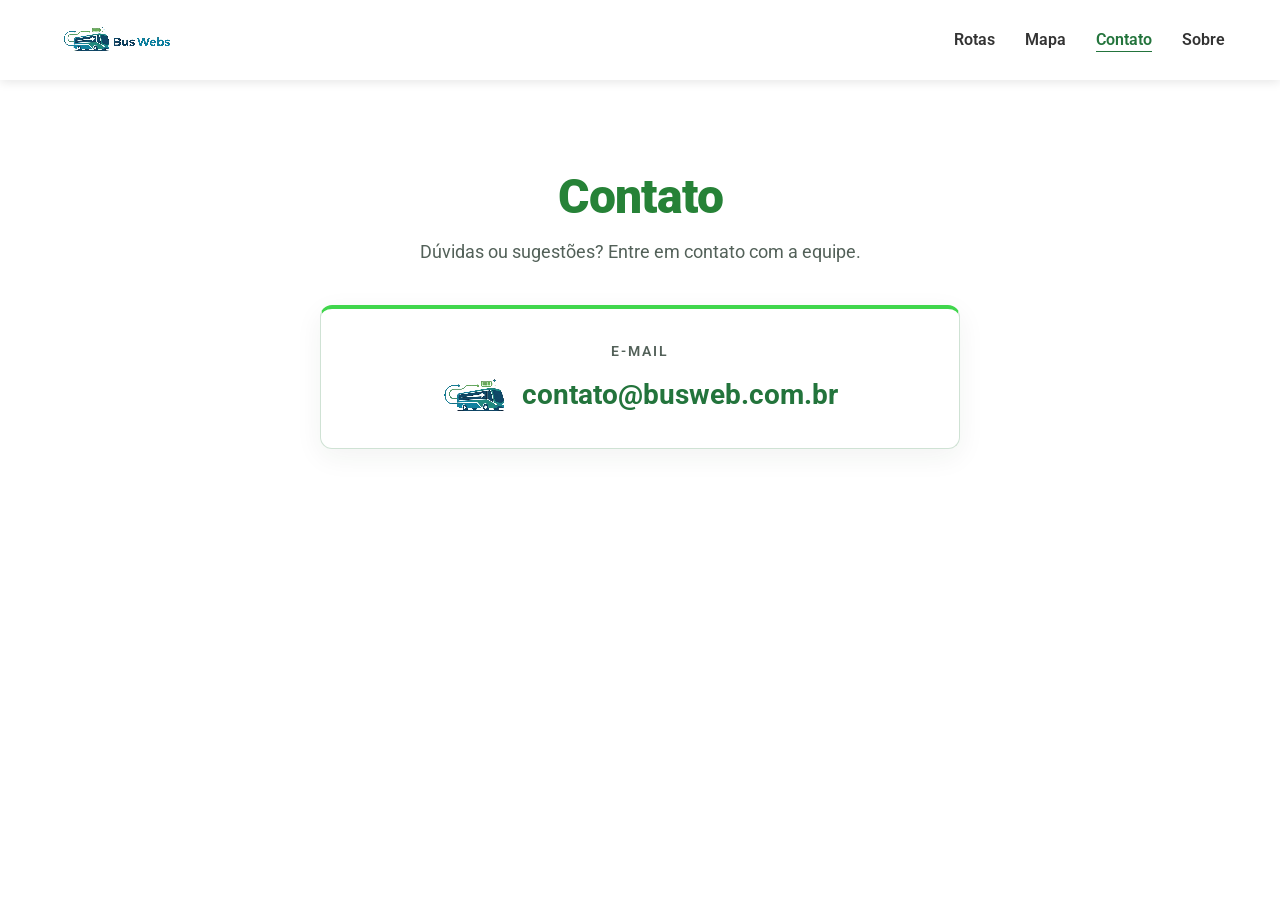
==== pages/contato.html @ a1f433f5 "Adiciona página de contato responsiva" ====
<!DOCTYPE html>
<html lang="pt-br">
<head>
    <meta charset="UTF-8">
    <meta name="viewport" content="width=device-width, initial-scale=1.0">
    <title>Contato | Bus-Web</title>
    <link rel="shortcut icon" href="../imagens/favicon.png" type="image/x-icon">
    <link rel="stylesheet" href="../style/nav-bar-style.css">
    <!-- Complementa o estilo da navegação sem alterar as outras páginas. -->
    <link rel="stylesheet" href="../style/contato-style.css">
</head>
<body class="pagina-contato">
    <nav class="navbar" aria-label="Navegação principal">
        <!-- Os links são preenchidos pelo arquivo scripts/navBar.js. -->
        <ul class="nav-bar-links"></ul>
    </nav>

    <main class="contato">
        <h1>Contato</h1>
        <p class="contato-descricao">Dúvidas ou sugestões? Entre em contato com a equipe.</p>

        <section class="contato-email" aria-labelledby="email-titulo">
            <h2 id="email-titulo">E-mail</h2>
            <div class="contato-email-linha">
                <!-- svgView recorta só o ônibus do logo; a imagem é decorativa. -->
                <img class="contato-icone" src="../imagens/logo/logobus.svg#svgView(viewBox(80,171,386,217))" width="64" height="36" alt="" aria-hidden="true">
                <p class="contato-endereco">contato@busweb.com.br</p>
            </div>
        </section>
    </main>

    <script type="module" src="../scripts/navBar.js"></script>
</body>
</html>
---- style/nav-bar-style.css ----
/* Cores fixas para facilitar na hora de alterar */
:root{
    --cor-fundo-principal: #ffffff;
    --cor-fundo-secundaria: ;
    --cor-passar-mouse-link: #007bff;
    --cor-link: #333333;
}
/* Navbar */
.navbar {
    width: 100%;
    height: 80px;
    background-color: var(--cor-fundo-principal);
    display: flex;
    align-items: center;
    justify-content: center;
    padding: 0 40px;
    box-shadow: 0 2px 10px rgba(0, 0, 0, 0.1);
    position: sticky;
}

/* Lista de links */
.nav-bar-links {
    width: 100%;
    max-width: 1200px;
    display: flex;
    align-items: center;
    justify-content: space-between;
    list-style: none;
    margin: 0;
    padding: 0;
}

/* Logo */
.nav-bar-links img {
    width: 130px;
    height: auto;
    cursor: pointer;
}

/* Links */
.nav-bar-links a {
    text-decoration: none;
    color: var(--cor-link);
    font-size: 16px;
    font-weight: 600;
    padding: 10px 15px;
    transition: 0.3s ease; /* TEMPO PARA MUDAR A COR NO HOVER E VOLTAR A ORIGINAL*/
    position: relative;
}

/* Joga o icone para a esquerda movendo todo o resto para direita */
.nav-bar-links li:first-child {
    margin-right: auto;
}

/* Efeito do hover (somente mudar a cor)*/
.nav-bar-links a:hover {
    color: var(--cor-passar-mouse-link);
}
---- style/contato-style.css ----
@import url('https://fonts.googleapis.com/css2?family=Roboto:wght@400;600;700;900&display=swap');

/* Cores e fonte da página, seguindo a identidade visual do site. */
.pagina-contato {
    --contato-fundo: #ffffff;
    --contato-superficie: #ffffff;
    --contato-texto: #202b24;
    --contato-texto-secundario: #536159;
    --contato-borda: #cfe2d4;
    --contato-verde: #23743c;
    --contato-destaque: #40d64c;
    --contato-titulo: #268237;
    --contato-foco: #16592b;
    margin: 0;
    min-height: 100vh;
    background: var(--contato-fundo);
    color: var(--contato-texto);
    font-family: "Roboto", Arial, Helvetica, sans-serif;
    line-height: 1.5;
}

/* Inclui bordas e espaçamentos internos na largura de cada elemento. */
.pagina-contato *,
.pagina-contato *::before,
.pagina-contato *::after {
    box-sizing: border-box;
}

/* O prefixo limita estes ajustes de navegação à página de contato. */
.pagina-contato .nav-bar-links a {
    display: inline-flex;
    align-items: center;
    min-height: 44px;
}

.pagina-contato .nav-bar-links img {
    display: block;
}

/* Destaca o link da página atual, identificado pelo JavaScript. */
.pagina-contato .nav-bar-links a[aria-current="page"] {
    color: var(--contato-verde);
    text-decoration: underline;
    text-underline-offset: 6px;
}

.pagina-contato .nav-bar-links a:hover {
    color: var(--contato-verde);
}

/* Mostra o foco ao navegar pelos links com o teclado. */
.pagina-contato a:focus-visible {
    outline: 3px solid var(--contato-foco);
    outline-offset: 3px;
    border-radius: 4px;
}

/* Centraliza o conteúdo e limita sua largura em telas maiores. */
.contato {
    width: min(640px, calc(100% - 48px));
    margin: 88px auto;
    text-align: center;
}

.contato h1 {
    margin: 0 0 12px;
    color: var(--contato-titulo);
    font-size: 48px;
    font-weight: 900;
    letter-spacing: -1px;
    line-height: 1.2;
}

.contato-descricao {
    margin: 0 0 40px;
    color: var(--contato-texto-secundario);
    font-size: 18px;
}

.contato-email {
    padding: 32px;
    border: 1px solid var(--contato-borda);
    border-top: 4px solid var(--contato-destaque);
    border-radius: 12px;
    background: var(--contato-superficie);
    box-shadow: 0 8px 28px rgb(32 43 36 / 6%);
}

.contato-email h2 {
    margin: 0 0 12px;
    color: var(--contato-texto-secundario);
    font-size: 14px;
    font-weight: 600;
    letter-spacing: 2px;
    text-transform: uppercase;
}

/* Alinha o ônibus e o endereço lado a lado. */
.contato-email-linha {
    display: flex;
    align-items: center;
    justify-content: center;
    gap: 16px;
}

.contato-icone {
    display: block;
    flex: 0 0 auto;
    width: 64px;
    height: 36px;
}

.contato-endereco {
    min-width: 0;
    margin: 0;
    color: var(--contato-verde);
    font-size: 28px;
    font-weight: 700;
    /* Permite quebrar o endereço se a largura disponível for pequena. */
    overflow-wrap: anywhere;
}

/* No celular, divide a navegação em duas linhas e ajusta tamanhos e espaços. */
@media (max-width: 600px) {
    .pagina-contato .navbar {
        height: auto;
        padding: 12px 16px;
    }

    .pagina-contato .nav-bar-links {
        flex-wrap: wrap;
    }

    .pagina-contato .nav-bar-links li:first-child {
        flex-basis: 100%;
        margin: 0 0 8px;
    }

    .pagina-contato .nav-bar-links li:not(:first-child) {
        flex: 1;
        text-align: center;
    }

    .pagina-contato .nav-bar-links a {
        justify-content: center;
        padding: 10px 8px;
    }

    .pagina-contato .nav-bar-links li:first-child a {
        padding: 0;
    }

    .contato {
        width: calc(100% - 32px);
        margin: 40px auto;
    }

    .contato h1 {
        font-size: 36px;
    }

    .contato-descricao {
        font-size: 16px;
        margin-bottom: 24px;
    }

    .contato-email {
        padding: 20px 16px;
    }

    .contato-email-linha {
        gap: 8px;
    }

    .contato-icone {
        width: 40px;
        height: 23px;
    }

    .contato-endereco {
        font-size: clamp(18px, 5vw, 20px);
    }
}
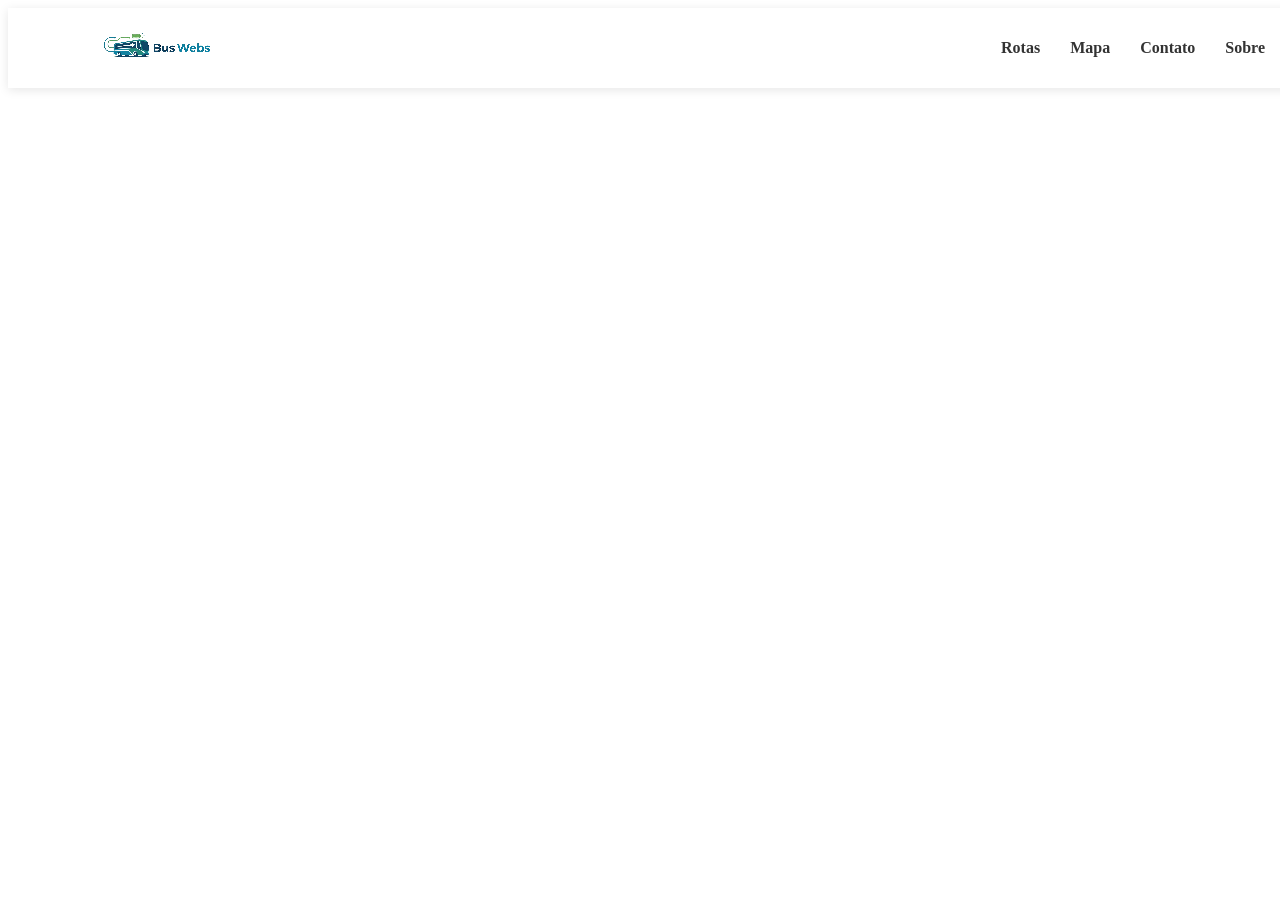
==== commit 93a87df7: "Mudei o caminho dos arquivos e coloquei o favicon." ====
--- a/pages/contato.html
+++ b/pages/contato.html
@@ -3,32 +3,18 @@
 <head>
     <meta charset="UTF-8">
     <meta name="viewport" content="width=device-width, initial-scale=1.0">
-    <title>Contato | Bus-Web</title>
+    <title>Contato</title>
+    <link rel="stylesheet" href="../style/nav-bar-style.css">
     <link rel="shortcut icon" href="../imagens/favicon.png" type="image/x-icon">
-    <link rel="stylesheet" href="../style/nav-bar-style.css">
-    <!-- Complementa o estilo da navegação sem alterar as outras páginas. -->
-    <link rel="stylesheet" href="../style/contato-style.css">
 </head>
-<body class="pagina-contato">
-    <nav class="navbar" aria-label="Navegação principal">
-        <!-- Os links são preenchidos pelo arquivo scripts/navBar.js. -->
-        <ul class="nav-bar-links"></ul>
+<body>
+    <nav class="navbar">
+        <ul class="nav-bar-links">
+        </ul>
     </nav>
-
-    <main class="contato">
-        <h1>Contato</h1>
-        <p class="contato-descricao">Dúvidas ou sugestões? Entre em contato com a equipe.</p>
-
-        <section class="contato-email" aria-labelledby="email-titulo">
-            <h2 id="email-titulo">E-mail</h2>
-            <div class="contato-email-linha">
-                <!-- svgView recorta só o ônibus do logo; a imagem é decorativa. -->
-                <img class="contato-icone" src="../imagens/logo/logobus.svg#svgView(viewBox(80,171,386,217))" width="64" height="36" alt="" aria-hidden="true">
-                <p class="contato-endereco">contato@busweb.com.br</p>
-            </div>
-        </section>
-    </main>
-
-    <script type="module" src="../scripts/navBar.js"></script>
+    
+    
+    <footer></footer>    
+    <script type= "module" src="../scripts/navBar.js"></script>
 </body>
-</html>
+</html>
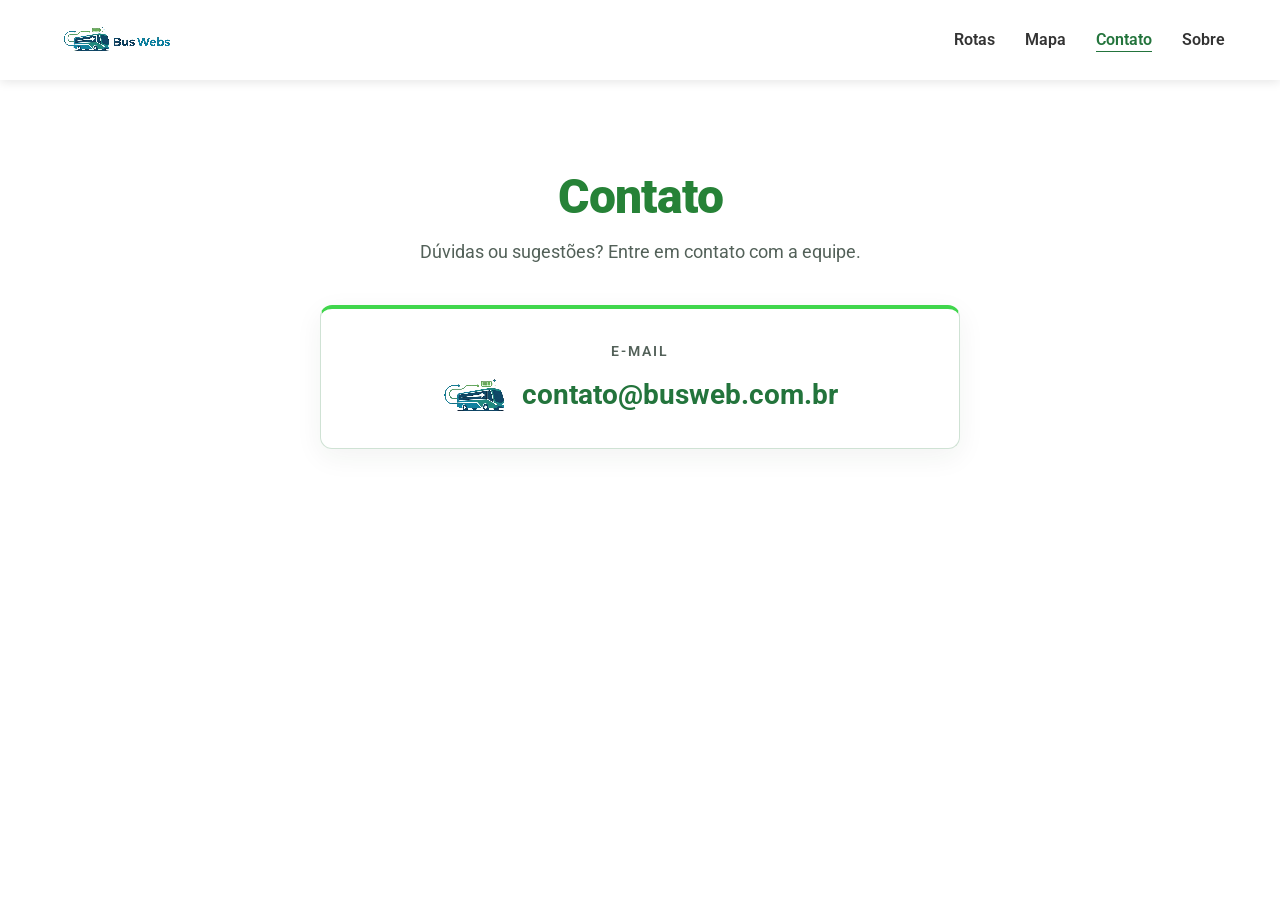
==== commit 197f3f1d: "Merge branch 'main' of https://github.com/diasleo1722/Bus-Webs" ====
--- a/pages/contato.html
+++ b/pages/contato.html
@@ -3,18 +3,32 @@
 <head>
     <meta charset="UTF-8">
     <meta name="viewport" content="width=device-width, initial-scale=1.0">
-    <title>Contato</title>
+    <title>Contato | Bus-Web</title>
+    <link rel="shortcut icon" href="../imagens/favicon.png" type="image/x-icon">
     <link rel="stylesheet" href="../style/nav-bar-style.css">
-    <link rel="shortcut icon" href="../imagens/favicon.png" type="image/x-icon">
+    <!-- Complementa o estilo da navegação sem alterar as outras páginas. -->
+    <link rel="stylesheet" href="../style/contato-style.css">
 </head>
-<body>
-    <nav class="navbar">
-        <ul class="nav-bar-links">
-        </ul>
+<body class="pagina-contato">
+    <nav class="navbar" aria-label="Navegação principal">
+        <!-- Os links são preenchidos pelo arquivo scripts/navBar.js. -->
+        <ul class="nav-bar-links"></ul>
     </nav>
-    
-    
-    <footer></footer>    
-    <script type= "module" src="../scripts/navBar.js"></script>
+
+    <main class="contato">
+        <h1>Contato</h1>
+        <p class="contato-descricao">Dúvidas ou sugestões? Entre em contato com a equipe.</p>
+
+        <section class="contato-email" aria-labelledby="email-titulo">
+            <h2 id="email-titulo">E-mail</h2>
+            <div class="contato-email-linha">
+                <!-- svgView recorta só o ônibus do logo; a imagem é decorativa. -->
+                <img class="contato-icone" src="../imagens/logo/logobus.svg#svgView(viewBox(80,171,386,217))" width="64" height="36" alt="" aria-hidden="true">
+                <p class="contato-endereco">contato@busweb.com.br</p>
+            </div>
+        </section>
+    </main>
+
+    <script type="module" src="../scripts/navBar.js"></script>
 </body>
-</html>+</html>
--- a/style/contato-style.css
+++ b/style/contato-style.css
@@ -0,0 +1,183 @@
+@import url('https://fonts.googleapis.com/css2?family=Roboto:wght@400;600;700;900&display=swap');
+
+/* Cores e fonte da página, seguindo a identidade visual do site. */
+.pagina-contato {
+    --contato-fundo: #ffffff;
+    --contato-superficie: #ffffff;
+    --contato-texto: #202b24;
+    --contato-texto-secundario: #536159;
+    --contato-borda: #cfe2d4;
+    --contato-verde: #23743c;
+    --contato-destaque: #40d64c;
+    --contato-titulo: #268237;
+    --contato-foco: #16592b;
+    margin: 0;
+    min-height: 100vh;
+    background: var(--contato-fundo);
+    color: var(--contato-texto);
+    font-family: "Roboto", Arial, Helvetica, sans-serif;
+    line-height: 1.5;
+}
+
+/* Inclui bordas e espaçamentos internos na largura de cada elemento. */
+.pagina-contato *,
+.pagina-contato *::before,
+.pagina-contato *::after {
+    box-sizing: border-box;
+}
+
+/* O prefixo limita estes ajustes de navegação à página de contato. */
+.pagina-contato .nav-bar-links a {
+    display: inline-flex;
+    align-items: center;
+    min-height: 44px;
+}
+
+.pagina-contato .nav-bar-links img {
+    display: block;
+}
+
+/* Destaca o link da página atual, identificado pelo JavaScript. */
+.pagina-contato .nav-bar-links a[aria-current="page"] {
+    color: var(--contato-verde);
+    text-decoration: underline;
+    text-underline-offset: 6px;
+}
+
+.pagina-contato .nav-bar-links a:hover {
+    color: var(--contato-verde);
+}
+
+/* Mostra o foco ao navegar pelos links com o teclado. */
+.pagina-contato a:focus-visible {
+    outline: 3px solid var(--contato-foco);
+    outline-offset: 3px;
+    border-radius: 4px;
+}
+
+/* Centraliza o conteúdo e limita sua largura em telas maiores. */
+.contato {
+    width: min(640px, calc(100% - 48px));
+    margin: 88px auto;
+    text-align: center;
+}
+
+.contato h1 {
+    margin: 0 0 12px;
+    color: var(--contato-titulo);
+    font-size: 48px;
+    font-weight: 900;
+    letter-spacing: -1px;
+    line-height: 1.2;
+}
+
+.contato-descricao {
+    margin: 0 0 40px;
+    color: var(--contato-texto-secundario);
+    font-size: 18px;
+}
+
+.contato-email {
+    padding: 32px;
+    border: 1px solid var(--contato-borda);
+    border-top: 4px solid var(--contato-destaque);
+    border-radius: 12px;
+    background: var(--contato-superficie);
+    box-shadow: 0 8px 28px rgb(32 43 36 / 6%);
+}
+
+.contato-email h2 {
+    margin: 0 0 12px;
+    color: var(--contato-texto-secundario);
+    font-size: 14px;
+    font-weight: 600;
+    letter-spacing: 2px;
+    text-transform: uppercase;
+}
+
+/* Alinha o ônibus e o endereço lado a lado. */
+.contato-email-linha {
+    display: flex;
+    align-items: center;
+    justify-content: center;
+    gap: 16px;
+}
+
+.contato-icone {
+    display: block;
+    flex: 0 0 auto;
+    width: 64px;
+    height: 36px;
+}
+
+.contato-endereco {
+    min-width: 0;
+    margin: 0;
+    color: var(--contato-verde);
+    font-size: 28px;
+    font-weight: 700;
+    /* Permite quebrar o endereço se a largura disponível for pequena. */
+    overflow-wrap: anywhere;
+}
+
+/* No celular, divide a navegação em duas linhas e ajusta tamanhos e espaços. */
+@media (max-width: 600px) {
+    .pagina-contato .navbar {
+        height: auto;
+        padding: 12px 16px;
+    }
+
+    .pagina-contato .nav-bar-links {
+        flex-wrap: wrap;
+    }
+
+    .pagina-contato .nav-bar-links li:first-child {
+        flex-basis: 100%;
+        margin: 0 0 8px;
+    }
+
+    .pagina-contato .nav-bar-links li:not(:first-child) {
+        flex: 1;
+        text-align: center;
+    }
+
+    .pagina-contato .nav-bar-links a {
+        justify-content: center;
+        padding: 10px 8px;
+    }
+
+    .pagina-contato .nav-bar-links li:first-child a {
+        padding: 0;
+    }
+
+    .contato {
+        width: calc(100% - 32px);
+        margin: 40px auto;
+    }
+
+    .contato h1 {
+        font-size: 36px;
+    }
+
+    .contato-descricao {
+        font-size: 16px;
+        margin-bottom: 24px;
+    }
+
+    .contato-email {
+        padding: 20px 16px;
+    }
+
+    .contato-email-linha {
+        gap: 8px;
+    }
+
+    .contato-icone {
+        width: 40px;
+        height: 23px;
+    }
+
+    .contato-endereco {
+        font-size: clamp(18px, 5vw, 20px);
+    }
+}
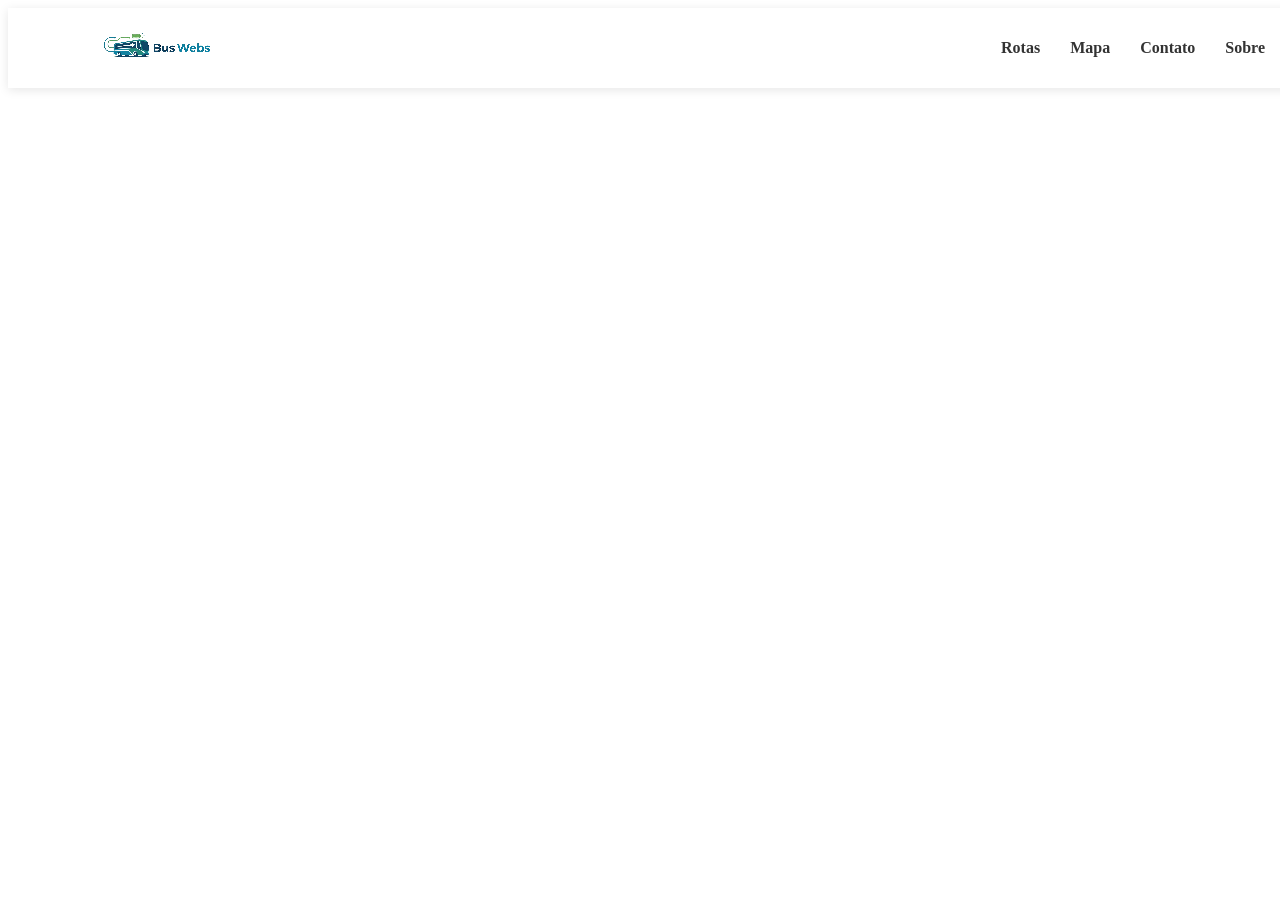
==== commit 7ddfcd54: "Fiz um update de um JS adaptado para todas as páginas que estão dentro da pasta 'pages'." ====
--- a/pages/contato.html
+++ b/pages/contato.html
@@ -3,32 +3,18 @@
 <head>
     <meta charset="UTF-8">
     <meta name="viewport" content="width=device-width, initial-scale=1.0">
-    <title>Contato | Bus-Web</title>
+    <title>Contato</title>
+    <link rel="stylesheet" href="../style/nav-bar-style.css">
     <link rel="shortcut icon" href="../imagens/favicon.png" type="image/x-icon">
-    <link rel="stylesheet" href="../style/nav-bar-style.css">
-    <!-- Complementa o estilo da navegação sem alterar as outras páginas. -->
-    <link rel="stylesheet" href="../style/contato-style.css">
 </head>
-<body class="pagina-contato">
-    <nav class="navbar" aria-label="Navegação principal">
-        <!-- Os links são preenchidos pelo arquivo scripts/navBar.js. -->
-        <ul class="nav-bar-links"></ul>
+<body>
+    <nav class="navbar">
+        <ul class="nav-bar-links">
+        </ul>
     </nav>
-
-    <main class="contato">
-        <h1>Contato</h1>
-        <p class="contato-descricao">Dúvidas ou sugestões? Entre em contato com a equipe.</p>
-
-        <section class="contato-email" aria-labelledby="email-titulo">
-            <h2 id="email-titulo">E-mail</h2>
-            <div class="contato-email-linha">
-                <!-- svgView recorta só o ônibus do logo; a imagem é decorativa. -->
-                <img class="contato-icone" src="../imagens/logo/logobus.svg#svgView(viewBox(80,171,386,217))" width="64" height="36" alt="" aria-hidden="true">
-                <p class="contato-endereco">contato@busweb.com.br</p>
-            </div>
-        </section>
-    </main>
-
-    <script type="module" src="../scripts/navBar.js"></script>
+    
+    
+    <footer></footer>    
+    <script type= "module" src="../scripts/navBarPages.js"></script>
 </body>
-</html>
+</html>
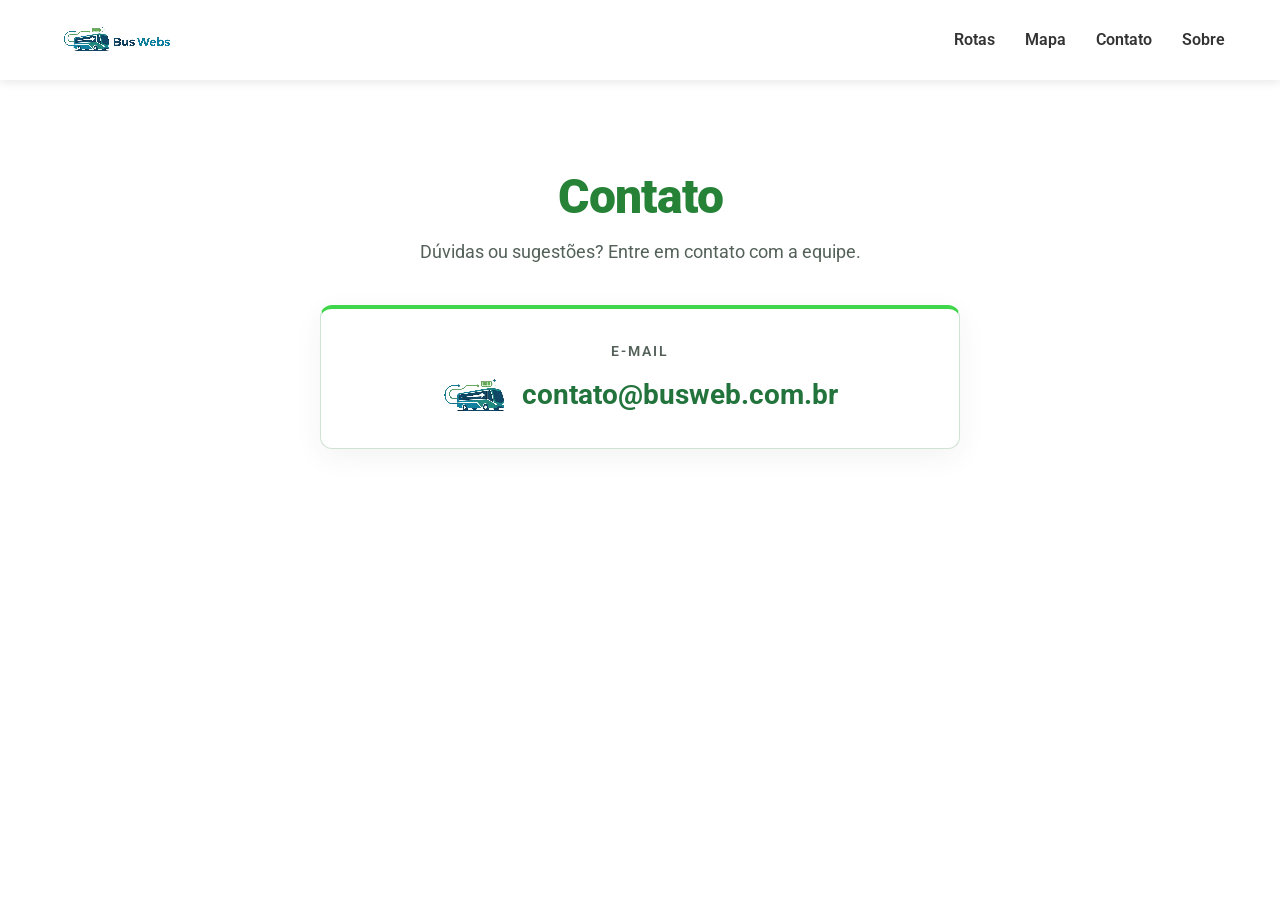
==== commit 40461b64: "Modificações mescladas para atualizar e adaptar as páginas aos JS e interfaces." ====
--- a/pages/contato.html
+++ b/pages/contato.html
@@ -3,18 +3,32 @@
 <head>
     <meta charset="UTF-8">
     <meta name="viewport" content="width=device-width, initial-scale=1.0">
-    <title>Contato</title>
+    <title>Contato | Bus-Web</title>
+    <link rel="shortcut icon" href="../imagens/favicon.png" type="image/x-icon">
     <link rel="stylesheet" href="../style/nav-bar-style.css">
-    <link rel="shortcut icon" href="../imagens/favicon.png" type="image/x-icon">
+    <!-- Complementa o estilo da navegação sem alterar as outras páginas. -->
+    <link rel="stylesheet" href="../style/contato-style.css">
 </head>
-<body>
-    <nav class="navbar">
-        <ul class="nav-bar-links">
-        </ul>
+<body class="pagina-contato">
+    <nav class="navbar" aria-label="Navegação principal">
+        <!-- Os links são preenchidos pelo arquivo scripts/navBar.js. -->
+        <ul class="nav-bar-links"></ul>
     </nav>
-    
-    
-    <footer></footer>    
-    <script type= "module" src="../scripts/navBarPages.js"></script>
+
+    <main class="contato">
+        <h1>Contato</h1>
+        <p class="contato-descricao">Dúvidas ou sugestões? Entre em contato com a equipe.</p>
+
+        <section class="contato-email" aria-labelledby="email-titulo">
+            <h2 id="email-titulo">E-mail</h2>
+            <div class="contato-email-linha">
+                <!-- svgView recorta só o ônibus do logo; a imagem é decorativa. -->
+                <img class="contato-icone" src="../imagens/logo/logobus.svg#svgView(viewBox(80,171,386,217))" width="64" height="36" alt="" aria-hidden="true">
+                <p class="contato-endereco">contato@busweb.com.br</p>
+            </div>
+        </section>
+    </main>
+
+    <script type="module" src="../scripts/navBarPages.js"></script>
 </body>
-</html>+</html>
--- a/style/contato-style.css
+++ b/style/contato-style.css
@@ -0,0 +1,183 @@
+@import url('https://fonts.googleapis.com/css2?family=Roboto:wght@400;600;700;900&display=swap');
+
+/* Cores e fonte da página, seguindo a identidade visual do site. */
+.pagina-contato {
+    --contato-fundo: #ffffff;
+    --contato-superficie: #ffffff;
+    --contato-texto: #202b24;
+    --contato-texto-secundario: #536159;
+    --contato-borda: #cfe2d4;
+    --contato-verde: #23743c;
+    --contato-destaque: #40d64c;
+    --contato-titulo: #268237;
+    --contato-foco: #16592b;
+    margin: 0;
+    min-height: 100vh;
+    background: var(--contato-fundo);
+    color: var(--contato-texto);
+    font-family: "Roboto", Arial, Helvetica, sans-serif;
+    line-height: 1.5;
+}
+
+/* Inclui bordas e espaçamentos internos na largura de cada elemento. */
+.pagina-contato *,
+.pagina-contato *::before,
+.pagina-contato *::after {
+    box-sizing: border-box;
+}
+
+/* O prefixo limita estes ajustes de navegação à página de contato. */
+.pagina-contato .nav-bar-links a {
+    display: inline-flex;
+    align-items: center;
+    min-height: 44px;
+}
+
+.pagina-contato .nav-bar-links img {
+    display: block;
+}
+
+/* Destaca o link da página atual, identificado pelo JavaScript. */
+.pagina-contato .nav-bar-links a[aria-current="page"] {
+    color: var(--contato-verde);
+    text-decoration: underline;
+    text-underline-offset: 6px;
+}
+
+.pagina-contato .nav-bar-links a:hover {
+    color: var(--contato-verde);
+}
+
+/* Mostra o foco ao navegar pelos links com o teclado. */
+.pagina-contato a:focus-visible {
+    outline: 3px solid var(--contato-foco);
+    outline-offset: 3px;
+    border-radius: 4px;
+}
+
+/* Centraliza o conteúdo e limita sua largura em telas maiores. */
+.contato {
+    width: min(640px, calc(100% - 48px));
+    margin: 88px auto;
+    text-align: center;
+}
+
+.contato h1 {
+    margin: 0 0 12px;
+    color: var(--contato-titulo);
+    font-size: 48px;
+    font-weight: 900;
+    letter-spacing: -1px;
+    line-height: 1.2;
+}
+
+.contato-descricao {
+    margin: 0 0 40px;
+    color: var(--contato-texto-secundario);
+    font-size: 18px;
+}
+
+.contato-email {
+    padding: 32px;
+    border: 1px solid var(--contato-borda);
+    border-top: 4px solid var(--contato-destaque);
+    border-radius: 12px;
+    background: var(--contato-superficie);
+    box-shadow: 0 8px 28px rgb(32 43 36 / 6%);
+}
+
+.contato-email h2 {
+    margin: 0 0 12px;
+    color: var(--contato-texto-secundario);
+    font-size: 14px;
+    font-weight: 600;
+    letter-spacing: 2px;
+    text-transform: uppercase;
+}
+
+/* Alinha o ônibus e o endereço lado a lado. */
+.contato-email-linha {
+    display: flex;
+    align-items: center;
+    justify-content: center;
+    gap: 16px;
+}
+
+.contato-icone {
+    display: block;
+    flex: 0 0 auto;
+    width: 64px;
+    height: 36px;
+}
+
+.contato-endereco {
+    min-width: 0;
+    margin: 0;
+    color: var(--contato-verde);
+    font-size: 28px;
+    font-weight: 700;
+    /* Permite quebrar o endereço se a largura disponível for pequena. */
+    overflow-wrap: anywhere;
+}
+
+/* No celular, divide a navegação em duas linhas e ajusta tamanhos e espaços. */
+@media (max-width: 600px) {
+    .pagina-contato .navbar {
+        height: auto;
+        padding: 12px 16px;
+    }
+
+    .pagina-contato .nav-bar-links {
+        flex-wrap: wrap;
+    }
+
+    .pagina-contato .nav-bar-links li:first-child {
+        flex-basis: 100%;
+        margin: 0 0 8px;
+    }
+
+    .pagina-contato .nav-bar-links li:not(:first-child) {
+        flex: 1;
+        text-align: center;
+    }
+
+    .pagina-contato .nav-bar-links a {
+        justify-content: center;
+        padding: 10px 8px;
+    }
+
+    .pagina-contato .nav-bar-links li:first-child a {
+        padding: 0;
+    }
+
+    .contato {
+        width: calc(100% - 32px);
+        margin: 40px auto;
+    }
+
+    .contato h1 {
+        font-size: 36px;
+    }
+
+    .contato-descricao {
+        font-size: 16px;
+        margin-bottom: 24px;
+    }
+
+    .contato-email {
+        padding: 20px 16px;
+    }
+
+    .contato-email-linha {
+        gap: 8px;
+    }
+
+    .contato-icone {
+        width: 40px;
+        height: 23px;
+    }
+
+    .contato-endereco {
+        font-size: clamp(18px, 5vw, 20px);
+    }
+}
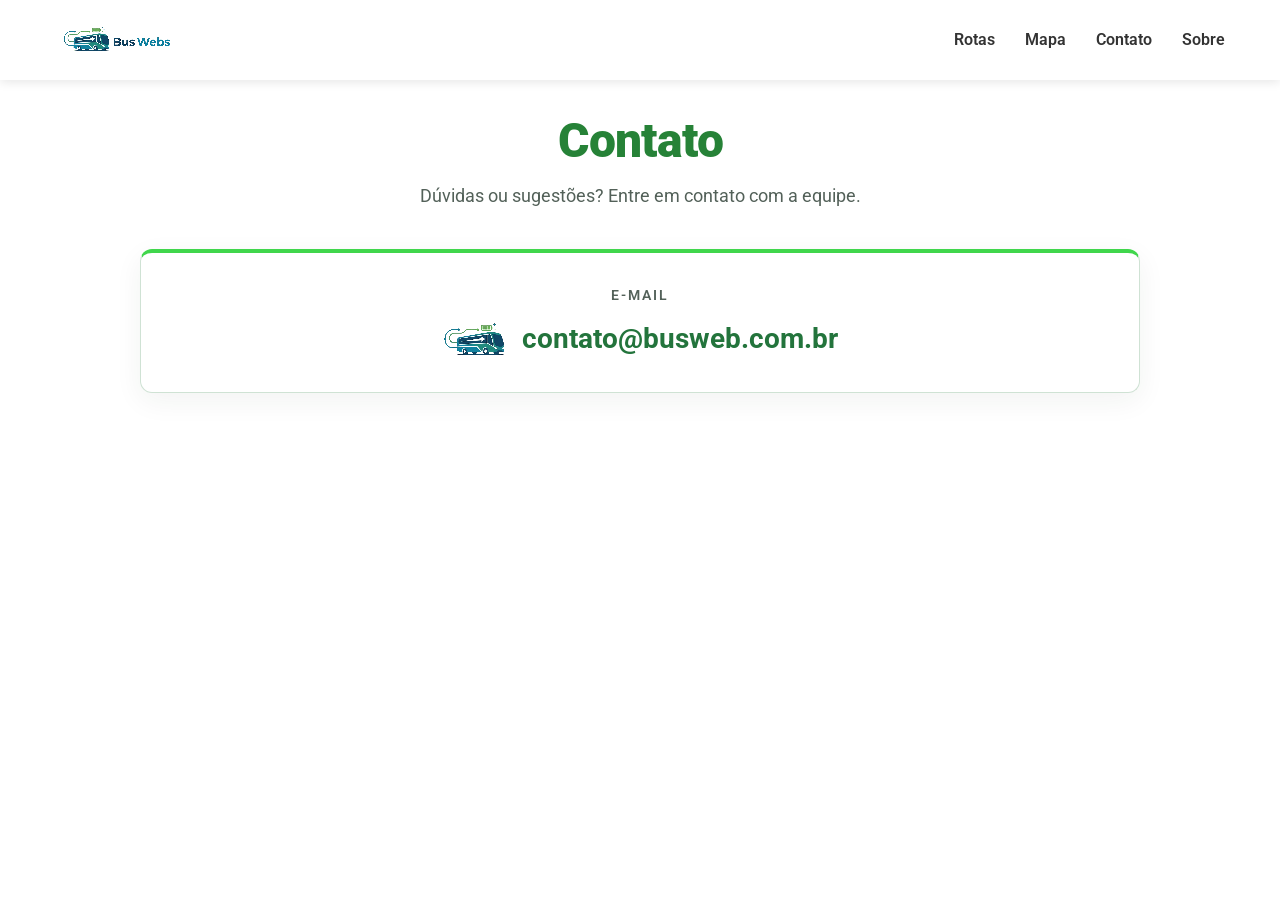
==== commit 965144fc: "centralização das paginas" ====
--- a/pages/contato.html
+++ b/pages/contato.html
@@ -15,7 +15,7 @@
         <ul class="nav-bar-links"></ul>
     </nav>
 
-    <main class="contato">
+    <main class="contato container">
         <h1>Contato</h1>
         <p class="contato-descricao">Dúvidas ou sugestões? Entre em contato com a equipe.</p>
 
--- a/style/contato-style.css
+++ b/style/contato-style.css
@@ -181,3 +181,8 @@
         font-size: clamp(18px, 5vw, 20px);
     }
 }
+
+.container {
+  width: min(100% - 32px, 1000px);
+  margin: 32px auto;
+}
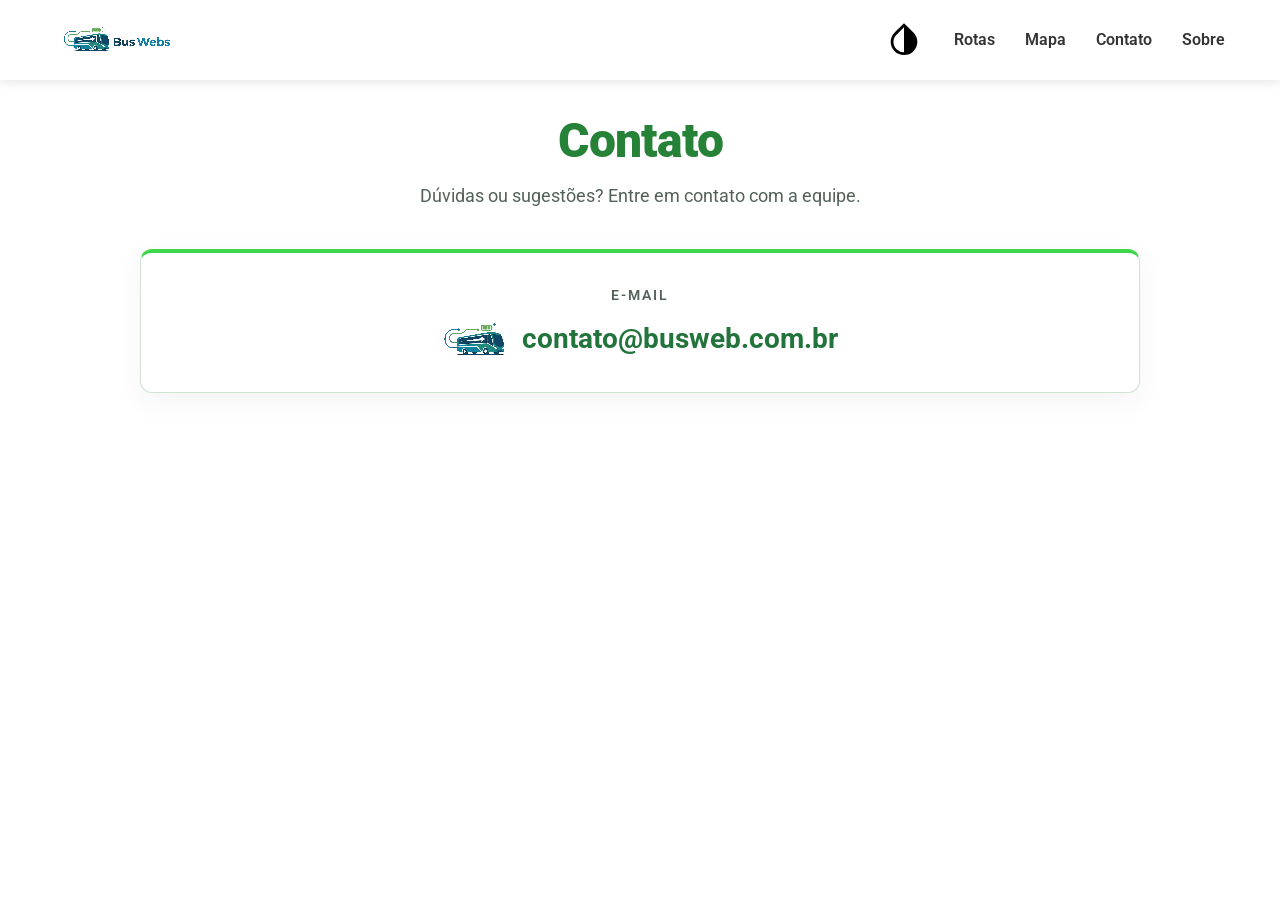
==== commit a912c68c: "Ajuste pasta de imagens" ====
--- a/pages/contato.html
+++ b/pages/contato.html
@@ -4,7 +4,7 @@
     <meta charset="UTF-8">
     <meta name="viewport" content="width=device-width, initial-scale=1.0">
     <title>Contato | Bus-Web</title>
-    <link rel="shortcut icon" href="../imagens/favicon.png" type="image/x-icon">
+    <link rel="shortcut icon" href="/imagens/fav/favicon.png" type="image/x-icon">
     <link rel="stylesheet" href="../style/nav-bar-style.css">
     <!-- Complementa o estilo da navegação sem alterar as outras páginas. -->
     <link rel="stylesheet" href="../style/contato-style.css">
--- a/style/contato-style.css
+++ b/style/contato-style.css
@@ -1,4 +1,6 @@
 @import url('https://fonts.googleapis.com/css2?family=Roboto:wght@400;600;700;900&display=swap');
+
+*{background-color: white;}
 
 /* Cores e fonte da página, seguindo a identidade visual do site. */
 .pagina-contato {
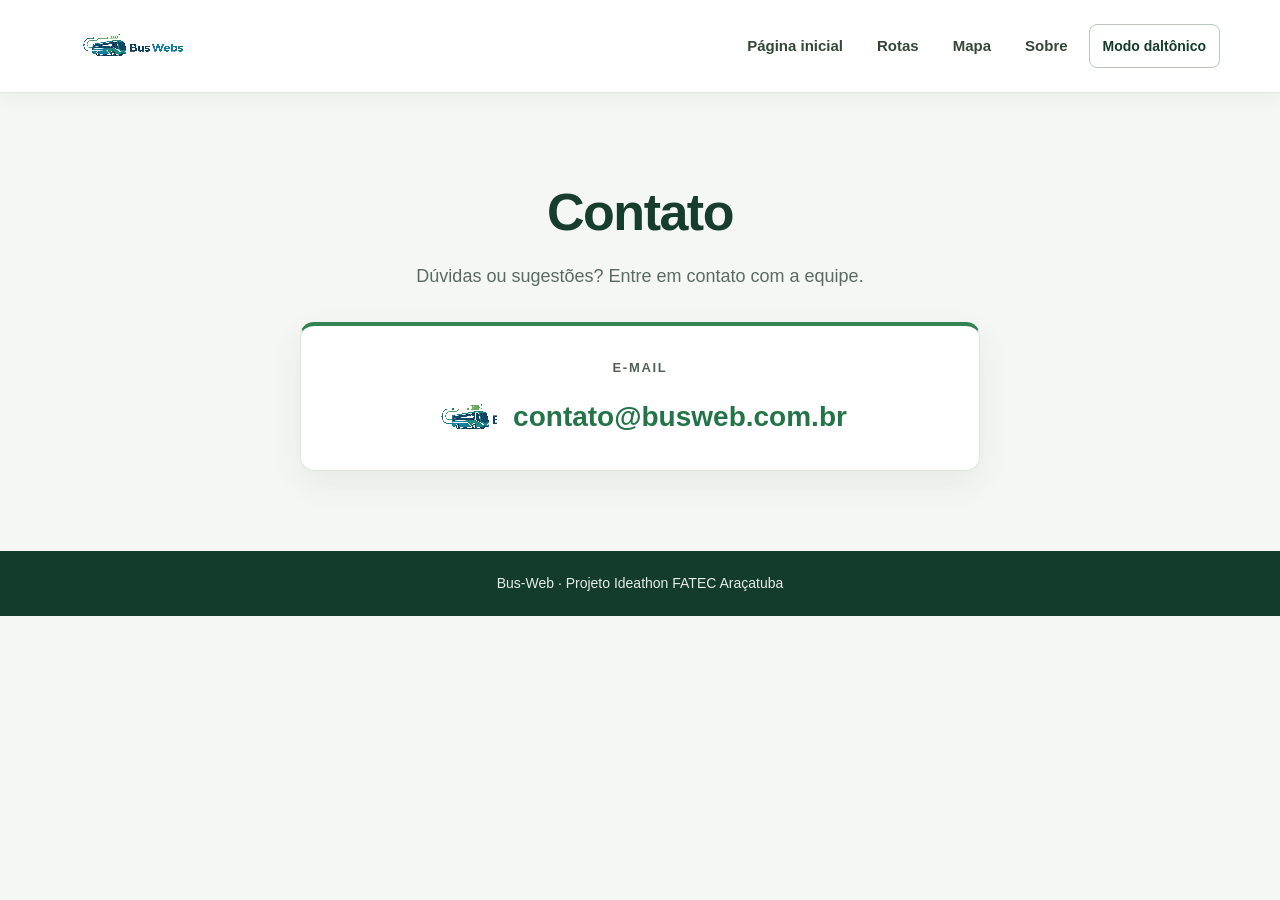
==== commit 54ac5f03: "Ajuste geral do site" ====
--- a/pages/contato.html
+++ b/pages/contato.html
@@ -4,18 +4,16 @@
     <meta charset="UTF-8">
     <meta name="viewport" content="width=device-width, initial-scale=1.0">
     <title>Contato | Bus-Web</title>
-    <link rel="shortcut icon" href="/imagens/fav/favicon.png" type="image/x-icon">
+    <link rel="shortcut icon" href="../imagens/fav/favicon.png" type="image/x-icon">
     <link rel="stylesheet" href="../style/nav-bar-style.css">
     <!-- Complementa o estilo da navegação sem alterar as outras páginas. -->
     <link rel="stylesheet" href="../style/contato-style.css">
 </head>
 <body class="pagina-contato">
-    <nav class="navbar" aria-label="Navegação principal">
-        <!-- Os links são preenchidos pelo arquivo scripts/navBar.js. -->
-        <ul class="nav-bar-links"></ul>
-    </nav>
+    <a class="skip-link" href="#conteudo">Pular para o conteúdo</a>
+    <nav class="navbar" aria-label="Navegação principal"><ul class="nav-bar-links"></ul></nav>
 
-    <main class="contato container">
+    <main class="contato container" id="conteudo">
         <h1>Contato</h1>
         <p class="contato-descricao">Dúvidas ou sugestões? Entre em contato com a equipe.</p>
 
@@ -29,6 +27,11 @@
         </section>
     </main>
 
-    <script type="module" src="../scripts/navBarPages.js"></script>
+    <footer class="rodape-site"><p>Bus-Web · Projeto Ideathon FATEC Araçatuba</p></footer>
+    <script type="module" src="../scripts/navBar.js"></script>
 </body>
 </html>
+
+
+
+
--- a/style/nav-bar-style.css
+++ b/style/nav-bar-style.css
@@ -1,62 +1,57 @@
-/* Cores fixas para facilitar na hora de alterar */
-:root{
-    --cor-fundo-principal: #ffffff;
-    --cor-fundo-secundaria: ;
-    --cor-passar-mouse-link: #007bff;
-    --cor-link: #333333;
+:root {
+    color-scheme: light;
+    --verde-900: #143c2c;
+    --verde-700: #237447;
+    --verde-600: #318451;
+    --verde-100: #eaf3ec;
+    --texto: #1d2c23;
+    --texto-suave: #526158;
+    --superficie: #fff;
 }
-/* Navbar */
-.navbar {
-    width: 100%;
-    height: 80px;
-    background-color: var(--cor-fundo-principal);
-    display: flex;
-    align-items: center;
-    justify-content: center;
-    padding: 0 40px;
-    box-shadow: 0 2px 10px rgba(0, 0, 0, 0.1);
-    position: sticky;
+* { box-sizing: border-box; }
+html { scroll-behavior: smooth; }
+body { margin: 0; color: var(--texto); background: #f5f7f4; font-family: Inter, "Segoe UI", Arial, sans-serif; line-height: 1.6; }
+.navbar { position: sticky; z-index: 10; top: 0; width: 100%; min-height: 78px; display: flex; align-items: center; justify-content: center; padding: 10px 28px; background: rgb(255 255 255 / 96%); border-bottom: 1px solid #e3e9e3; box-shadow: 0 4px 18px rgb(22 45 31 / 5%); }
+.nav-bar-links { width: min(1160px, 100%); display: flex; align-items: center; justify-content: flex-end; gap: 8px; list-style: none; margin: 0; padding: 0; }
+.nav-bar-links .nav-logo { margin-right: auto; }
+.nav-bar-links img { display: block; width: 126px; height: 54px; object-fit: contain; }
+.nav-bar-links a { display: inline-flex; align-items: center; min-height: 44px; padding: 9px 13px; border-radius: 8px; color: #34463a; font-size: 15px; font-weight: 650; text-decoration: none; transition: color .18s ease, background .18s ease; }
+.nav-bar-links a:hover, .nav-bar-links a[aria-current="page"] { color: var(--verde-700); background: var(--verde-100); }
+.botao-acessibilidade { min-height: 44px; padding: 9px 13px; border: 1px solid #b9c8bc; border-radius: 8px; background: white; color: var(--verde-900); font: inherit; font-size: 14px; font-weight: 650; cursor: pointer; }
+.botao-acessibilidade[aria-pressed="true"] { color: white; background: var(--verde-900); border-color: var(--verde-900); }
+a:focus-visible, button:focus-visible, summary:focus-visible { outline: 3px solid #d18a13; outline-offset: 3px; }
+.rodape-site { padding: 22px; background: #143c2c; color: #e4eee6; text-align: center; font-size: 14px; }
+.rodape-site p { margin: 0; }
+.skip-link { position: absolute; z-index: 20; top: -100px; left: 16px; padding: 10px 14px; border-radius: 6px; background: #143c2c; color: #fff; font-weight: 700; }
+.skip-link:focus { top: 12px; }
+
+@media (max-width: 700px) {
+    .navbar { position: relative; padding: 10px 16px; }
+    .nav-bar-links { flex-wrap: wrap; justify-content: center; gap: 2px; }
+    .nav-bar-links .nav-logo { flex: 1 0 100%; margin: 0 0 4px; text-align: center; }
+    .nav-bar-links img { margin: auto; }
+    .nav-bar-links a { padding: 8px 9px; font-size: 14px; }
 }
+@media (prefers-reduced-motion: reduce) { *, *::before, *::after { scroll-behavior: auto !important; transition-duration: .01ms !important; } }
 
-/* Lista de links */
-.nav-bar-links {
-    width: 100%;
-    max-width: 1200px;
-    display: flex;
-    align-items: center;
-    justify-content: space-between;
-    list-style: none;
-    margin: 0;
-    padding: 0;
-}
-
-/* Logo */
-.nav-bar-links img {
-    width: 130px;
-    height: auto;
-    cursor: pointer;
-}
-
-/* Links */
-.nav-bar-links a {
-    text-decoration: none;
-    color: var(--cor-link);
-    font-size: 16px;
-    font-weight: 600;
-    padding: 10px 15px;
-    transition: 0.3s ease; /* TEMPO PARA MUDAR A COR NO HOVER E VOLTAR A ORIGINAL*/
-    position: relative;
-}
-
-/* Joga o icone para a esquerda movendo todo o resto para direita */
-.nav-bar-links li:first-child {
-    margin-right: auto;
-}
-
-/* Efeito do hover (somente mudar a cor)*/
-.nav-bar-links a:hover {
-    color: var(--cor-passar-mouse-link);
-}
-
-
-
+/* Paleta alternativa para deuteranopia: azul-marinho e âmbar substituem os verdes como sinais visuais. */
+body.modo-daltonismo { color: #172b4d; background: #f3f6fa; }
+body.modo-daltonismo .navbar { background: #fff; border-color: #a9b9cc; }
+body.modo-daltonismo .nav-bar-links a { color: #17324d; }
+body.modo-daltonismo .nav-bar-links a:hover, body.modo-daltonismo .nav-bar-links a[aria-current="page"] { color: #102b46; background: #dce9f6; }
+body.modo-daltonismo .botao-acessibilidade { color: #17324d; border-color: #17324d; }
+body.modo-daltonismo .botao-acessibilidade[aria-pressed="true"] { color: #fff; background: #17324d; border-color: #17324d; }
+body.modo-daltonismo main, body.modo-daltonismo section { filter: none; }
+body.modo-daltonismo h1, body.modo-daltonismo h2, body.modo-daltonismo h3 { color: #17324d; }
+body.modo-daltonismo .sobretitulo, body.modo-daltonismo .destaque-icone { color: #285c91; }
+body.modo-daltonismo .hero-descricao, body.modo-daltonismo .intro > p:not(.sobretitulo), body.modo-daltonismo .destaques article p, body.modo-daltonismo .nota-prototipo { color: #425b75; }
+body.modo-daltonismo .botao-principal { background: #17324d; color: #fff; }
+body.modo-daltonismo .intro { background: #e8eff7; }
+body.modo-daltonismo .destaques article, body.modo-daltonismo .mapa, body.modo-daltonismo .contato-email, body.modo-daltonismo .tudo { background: #fff; border-color: #9eb3ca; }
+body.modo-daltonismo .rodape-site { background: #17324d; }
+body.modo-daltonismo .mapa .localizacao, body.modo-daltonismo .pagina-contato .contato-descricao, body.modo-daltonismo .tudo p { color: #425b75; }
+body.modo-daltonismo .contato-endereco, body.modo-daltonismo .container > p a { color: #174f7d; }
+body.modo-daltonismo .tudo .proposito { color: #17324d; background: #e8eff7; }
+body.modo-daltonismo .pagina-rotas section > h2 { color: #17324d; }
+body.modo-daltonismo .AvisoRotas { color: #425b75; }
+body.modo-daltonismo .pagina-contato .contato h1 { color: #17324d; }
--- a/style/contato-style.css
+++ b/style/contato-style.css
@@ -1,190 +1,10 @@
-@import url('https://fonts.googleapis.com/css2?family=Roboto:wght@400;600;700;900&display=swap');
-
-*{background-color: white;}
-
-/* Cores e fonte da página, seguindo a identidade visual do site. */
-.pagina-contato {
-    --contato-fundo: #ffffff;
-    --contato-superficie: #ffffff;
-    --contato-texto: #202b24;
-    --contato-texto-secundario: #536159;
-    --contato-borda: #cfe2d4;
-    --contato-verde: #23743c;
-    --contato-destaque: #40d64c;
-    --contato-titulo: #268237;
-    --contato-foco: #16592b;
-    margin: 0;
-    min-height: 100vh;
-    background: var(--contato-fundo);
-    color: var(--contato-texto);
-    font-family: "Roboto", Arial, Helvetica, sans-serif;
-    line-height: 1.5;
-}
-
-/* Inclui bordas e espaçamentos internos na largura de cada elemento. */
-.pagina-contato *,
-.pagina-contato *::before,
-.pagina-contato *::after {
-    box-sizing: border-box;
-}
-
-/* O prefixo limita estes ajustes de navegação à página de contato. */
-.pagina-contato .nav-bar-links a {
-    display: inline-flex;
-    align-items: center;
-    min-height: 44px;
-}
-
-.pagina-contato .nav-bar-links img {
-    display: block;
-}
-
-/* Destaca o link da página atual, identificado pelo JavaScript. */
-.pagina-contato .nav-bar-links a[aria-current="page"] {
-    color: var(--contato-verde);
-    text-decoration: underline;
-    text-underline-offset: 6px;
-}
-
-.pagina-contato .nav-bar-links a:hover {
-    color: var(--contato-verde);
-}
-
-/* Mostra o foco ao navegar pelos links com o teclado. */
-.pagina-contato a:focus-visible {
-    outline: 3px solid var(--contato-foco);
-    outline-offset: 3px;
-    border-radius: 4px;
-}
-
-/* Centraliza o conteúdo e limita sua largura em telas maiores. */
-.contato {
-    width: min(640px, calc(100% - 48px));
-    margin: 88px auto;
-    text-align: center;
-}
-
-.contato h1 {
-    margin: 0 0 12px;
-    color: var(--contato-titulo);
-    font-size: 48px;
-    font-weight: 900;
-    letter-spacing: -1px;
-    line-height: 1.2;
-}
-
-.contato-descricao {
-    margin: 0 0 40px;
-    color: var(--contato-texto-secundario);
-    font-size: 18px;
-}
-
-.contato-email {
-    padding: 32px;
-    border: 1px solid var(--contato-borda);
-    border-top: 4px solid var(--contato-destaque);
-    border-radius: 12px;
-    background: var(--contato-superficie);
-    box-shadow: 0 8px 28px rgb(32 43 36 / 6%);
-}
-
-.contato-email h2 {
-    margin: 0 0 12px;
-    color: var(--contato-texto-secundario);
-    font-size: 14px;
-    font-weight: 600;
-    letter-spacing: 2px;
-    text-transform: uppercase;
-}
-
-/* Alinha o ônibus e o endereço lado a lado. */
-.contato-email-linha {
-    display: flex;
-    align-items: center;
-    justify-content: center;
-    gap: 16px;
-}
-
-.contato-icone {
-    display: block;
-    flex: 0 0 auto;
-    width: 64px;
-    height: 36px;
-}
-
-.contato-endereco {
-    min-width: 0;
-    margin: 0;
-    color: var(--contato-verde);
-    font-size: 28px;
-    font-weight: 700;
-    /* Permite quebrar o endereço se a largura disponível for pequena. */
-    overflow-wrap: anywhere;
-}
-
-/* No celular, divide a navegação em duas linhas e ajusta tamanhos e espaços. */
-@media (max-width: 600px) {
-    .pagina-contato .navbar {
-        height: auto;
-        padding: 12px 16px;
-    }
-
-    .pagina-contato .nav-bar-links {
-        flex-wrap: wrap;
-    }
-
-    .pagina-contato .nav-bar-links li:first-child {
-        flex-basis: 100%;
-        margin: 0 0 8px;
-    }
-
-    .pagina-contato .nav-bar-links li:not(:first-child) {
-        flex: 1;
-        text-align: center;
-    }
-
-    .pagina-contato .nav-bar-links a {
-        justify-content: center;
-        padding: 10px 8px;
-    }
-
-    .pagina-contato .nav-bar-links li:first-child a {
-        padding: 0;
-    }
-
-    .contato {
-        width: calc(100% - 32px);
-        margin: 40px auto;
-    }
-
-    .contato h1 {
-        font-size: 36px;
-    }
-
-    .contato-descricao {
-        font-size: 16px;
-        margin-bottom: 24px;
-    }
-
-    .contato-email {
-        padding: 20px 16px;
-    }
-
-    .contato-email-linha {
-        gap: 8px;
-    }
-
-    .contato-icone {
-        width: 40px;
-        height: 23px;
-    }
-
-    .contato-endereco {
-        font-size: clamp(18px, 5vw, 20px);
-    }
-}
-
-.container {
-  width: min(100% - 32px, 1000px);
-  margin: 32px auto;
-}+.pagina-contato { margin: 0; min-height: 100vh; background: #f5f7f4; color: #26372c; font-family: Inter, "Segoe UI", Arial, sans-serif; line-height: 1.5; }
+.pagina-contato .contato { width: min(680px, calc(100% - 40px)); margin: 80px auto; text-align: center; }
+.pagina-contato .contato h1 { margin: 0 0 12px; color: #173e2d; font-size: clamp(38px, 6vw, 52px); letter-spacing: -1.5px; }
+.pagina-contato .contato-descricao { margin: 0 0 32px; color: #5b6b60; font-size: 18px; }
+.pagina-contato .contato-email { padding: 32px 24px; border: 1px solid #dce7de; border-top: 4px solid #318451; border-radius: 14px; background: white; box-shadow: 0 12px 32px rgb(22 55 35 / 7%); }
+.pagina-contato .contato-email h2 { margin: 0 0 18px; color: #526158; font-size: 13px; letter-spacing: 1.7px; text-transform: uppercase; }
+.contato-email-linha { display: flex; align-items: center; justify-content: center; gap: 16px; }
+.contato-icone { width: 64px; height: 36px; object-fit: contain; }
+.contato-endereco { margin: 0; color: #237447; font-size: clamp(20px, 5vw, 28px); font-weight: 700; overflow-wrap: anywhere; }
+@media (max-width: 600px) { .pagina-contato .contato { margin: 44px auto; } .pagina-contato .contato-email { padding: 24px 16px; } .contato-email-linha { gap: 8px; } .contato-icone { width: 42px; } }
